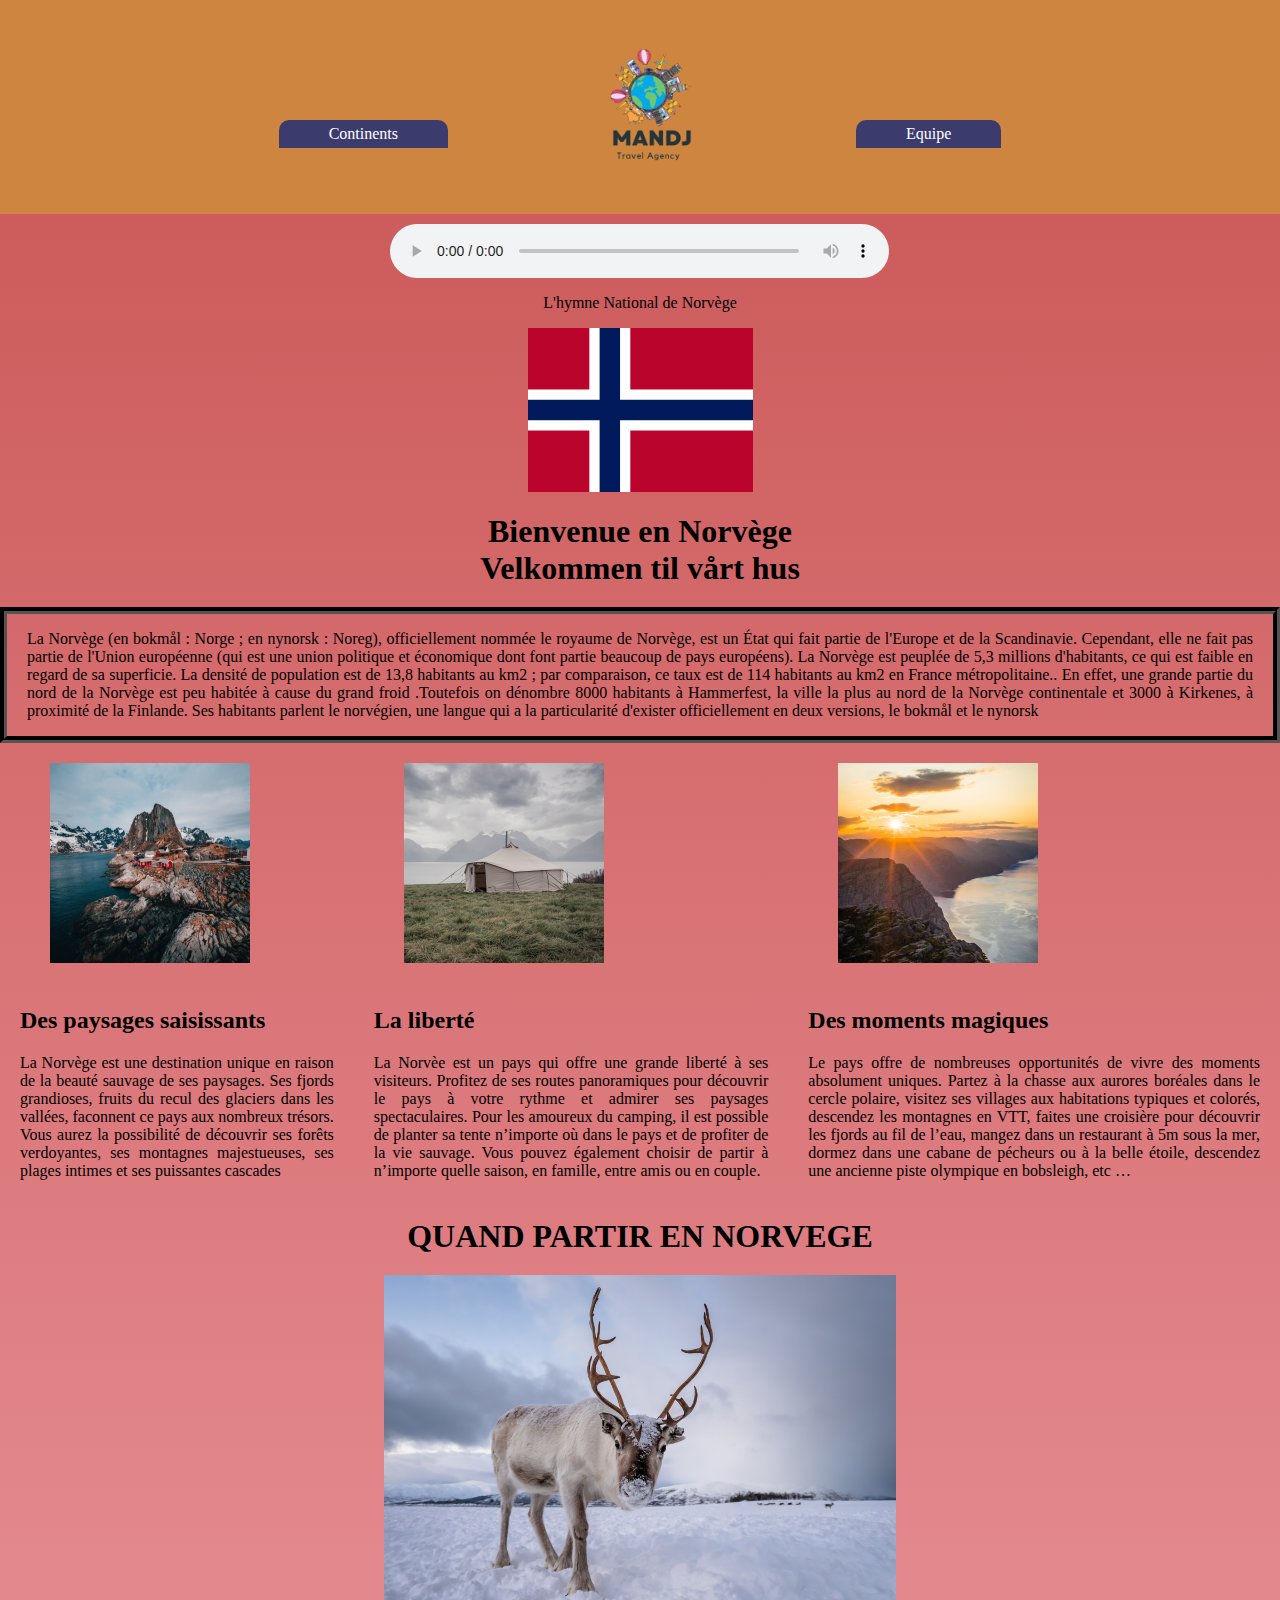
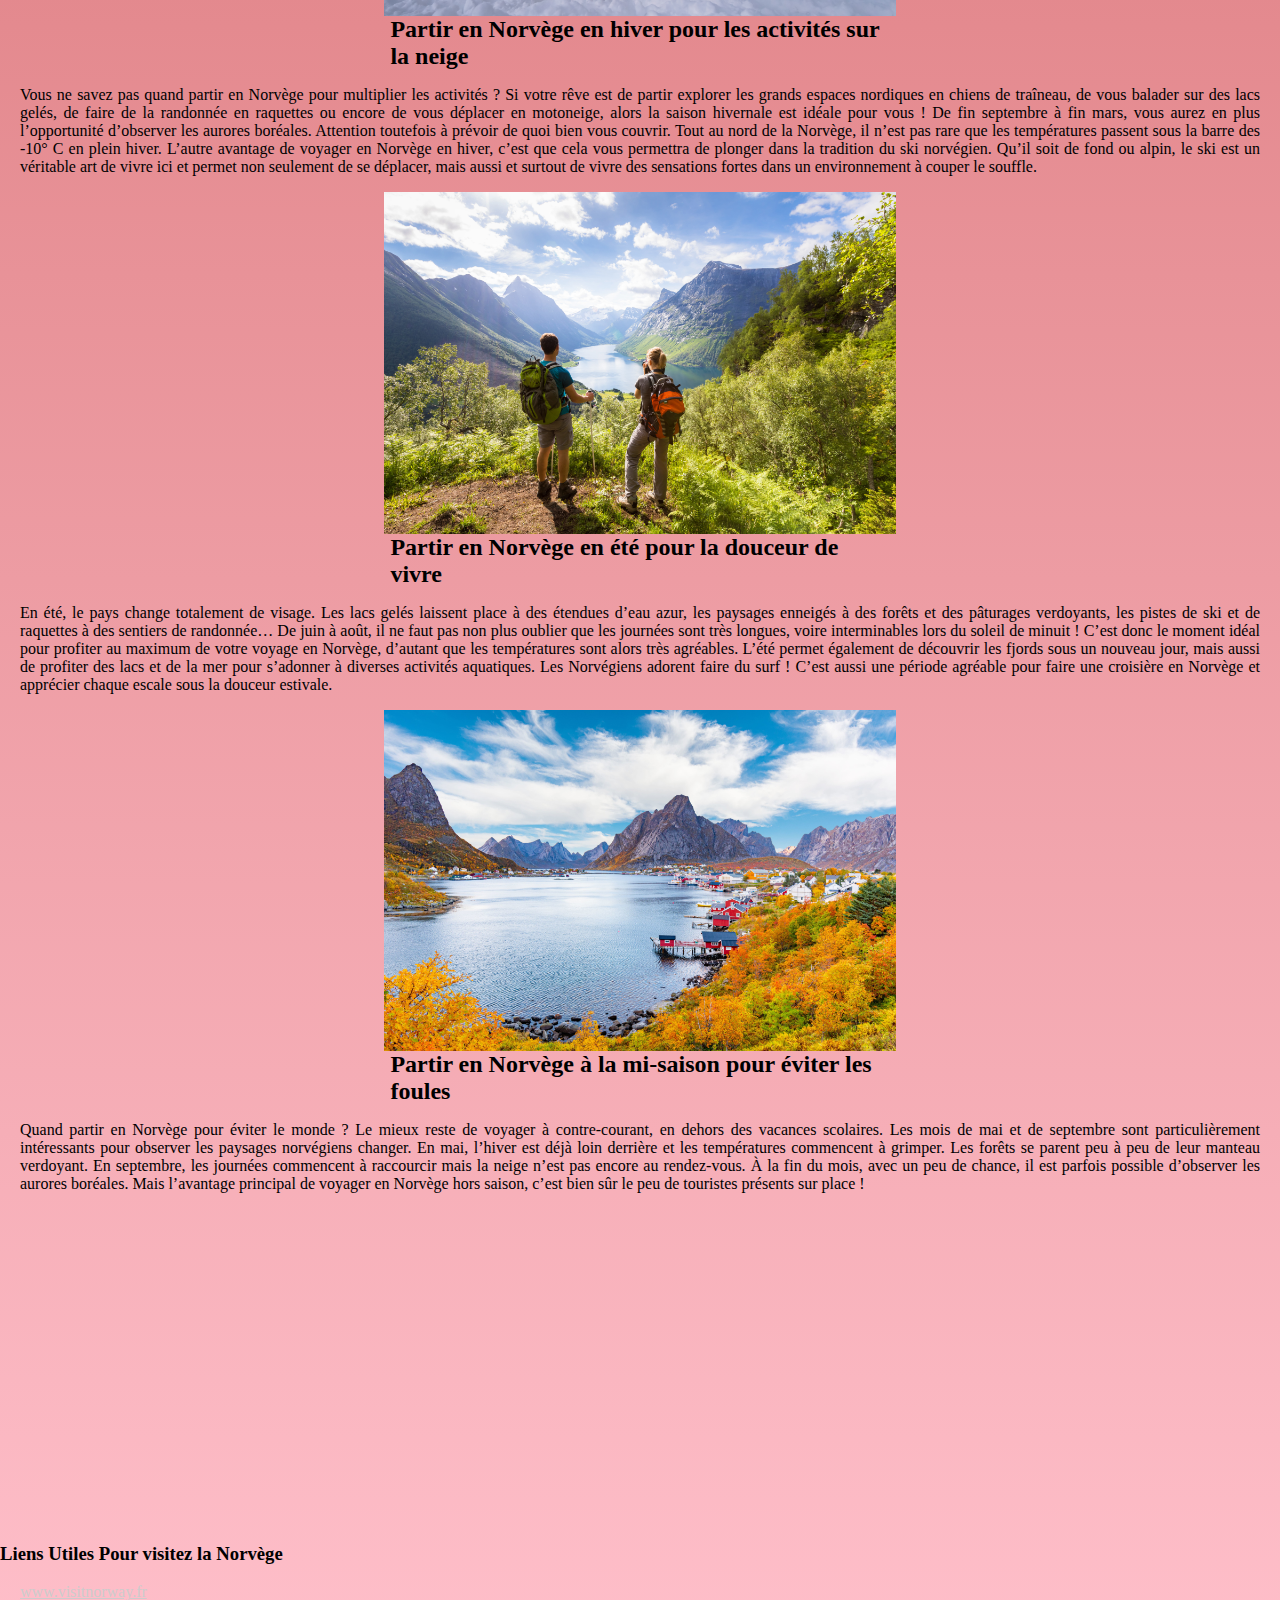
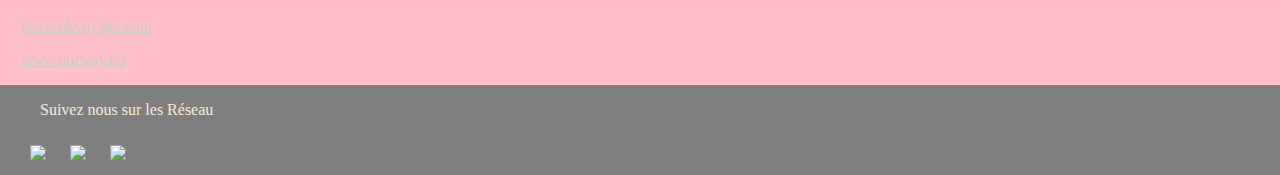
==== index.html @ 5c53744e "First push" ====
<!doctype html>
<html lang="FR">

<head>
    <meta charset="utf-8">
    <title>Norvège</title>
    <meta content="width=device-width, initial-scale=1" name="viewport" />
    <!-- CSS -->
    <link rel="stylesheet" href="css/main.css">
    <link rel="short icon" href="images/img/Flag_of_Norway.svg.png">
</head>

<body>
<!-- le MENU HEADER -->
<header>
    <ul id="menu">
        <li class="menu-1"><a href="#">Continents</a>
            <ul>
                <li><a href="#">Asie</a>
                    <ul>
                        <li><img class="imgflag" src="img/Accueil/chine.png"><a href="Chine.html">Chine</a></li>
                    </ul>
                </li>
                <li><a href="#">Europe</a>
                    <ul>
                        <li><img class="imgflag" src="img/Accueil/Norway.png"><a href="Norvege.html">Norvège</a></li>
                        <li><img class="imgflag" src="img/Accueil/grece.png"><a href="grece.html">Grèce</a></li>
                    </ul>
                </li>
                <li><a href="#">Amérique</a>
                    <ul>
                        <li><img class="imgflag" src="img/Accueil/urg.png"><a href="uruguay.html">Uruguay</a></li>
                    </ul>
                <li><a href="#">AFRIQUE</a>
                    <ul>
                        <li><img class="imgflag" src="img/Accueil/kenya.png"><a href="Kenya.html">Kenya</a></li>
                    </ul>
                </li>
            </ul>
        </li>
        <li>
            <a href="index.html"><img id="logoheader" src="img/Accueil/LOGOagence.png"></a>
        </li>
        <li class="menu-2"><a href="#">Equipe</a>
            <ul>
                <li><a href="#">Neiji</a>
                    <ul>
                        <li><img class="imgflag" src="img/Accueil/chine.png"><a href="Chine.html">Chine</a></li>
                    </ul>
                </li>
                <li><a href="#">Azdine</a>
                    <ul>
                        <li><img class="imgflag" src="img/Accueil/grece.png"><a href="grece.html">Grèce</a></li>
                    </ul>
                </li>
                <li><a href="#">Malik</a>
                    <ul>
                        <li><img class="imgflag" src="img/Accueil/Norway.png"><a href="Norvege.html">Norvège</a></li>
                    </ul>
                <li><a href="#">Nicolas</a>
                    <ul>
                        <li><img class="imgflag" src="img/Accueil/urg.png"><a href="uruguay.html">Uruguay</a></li>
                    </ul>
                <li><a href="#">Djamel</a>
                    <ul>
                        <li><img class="imgflag" src="img/Accueil/kenya.png"><a href="Kenya.html">kenya</a></li>
                    </ul>
                </li>
            </ul>
        </li>
    </ul>
</header>
<!-- le MENU HEADER -->




<main>
    <audio controls>
        <source src="/images/img/Hymne%20national%20de%20Norvège%20-%20Norges%20nasjonalsang%20(NOFR%20paroles).mp3" type="audio/ogg">
    </audio>
    <p class="hymne">L'hymne National de Norvège</p>

    <img CLASS="THEFLAG" src="img/Flag_of_Norway.svg.png">
    <h1>Bienvenue en Norvège <br>

        Velkommen til vårt hus</h1>
    <div class="cont">
        <section>
            <p>La Norvège (en bokmål : Norge ; en nynorsk : Noreg), officiellement nommée le royaume de Norvège, est
                un État qui fait partie de l'Europe et de la Scandinavie. Cependant, elle ne fait pas partie de
                l'Union européenne (qui est une union politique et économique dont font partie beaucoup de pays
                européens).
                La Norvège est peuplée de 5,3 millions d'habitants, ce qui est faible en regard de sa superficie. La
                densité de population est de 13,8 habitants au km2 ; par comparaison, ce taux est de 114 habitants
                au km2 en France métropolitaine.. En effet, une grande partie du nord de la Norvège est peu habitée
                à cause du grand froid .Toutefois on dénombre 8000 habitants à Hammerfest, la ville la plus au nord
                de la Norvège continentale et 3000 à Kirkenes, à proximité de la Finlande.
                Ses habitants parlent le norvégien, une langue qui a la particularité d'exister officiellement en
                deux versions, le bokmål et le nynorsk
            </p>
        </section>
    </div>


    <div class="photo-flex">
        <div class="nor">
            <img  class="Image1" src="img/Norvage.jpg"/>
            <h2>Des paysages saisissants</h2>
            <p>La Norvège est une destination unique en raison de la beauté sauvage de ses paysages. Ses fjords

                grandioses, fruits du recul des glaciers dans les vallées, faconnent ce pays aux nombreux trésors. Vous
                aurez la possibilité de découvrir ses forêts verdoyantes, ses montagnes majestueuses, ses plages intimes
                et ses puissantes cascades</p>
        </div>

        <div>
            <img  class="Image2" src="img/NORVAGE 2.jpg">
            <h2>La liberté</h2>
            <p>La Norvèe est un pays qui offre une grande liberté à ses visiteurs. Profitez de ses routes panoramiques
                pour découvrir le pays à votre rythme et admirer ses paysages spectaculaires. Pour les amoureux du
                camping, il est possible de planter sa tente n’importe où dans le pays et de profiter de la vie sauvage.
                Vous pouvez également choisir de partir à n’importe quelle saison, en famille, entre amis ou en couple.
            </p>
        </div>

        <div>
            <img  class="Image3" src="img/norvage3.jpg">
            <h2>Des moments magiques</h2>
            <p>Le pays offre de nombreuses opportunités de vivre des moments absolument uniques. Partez à la chasse aux
                aurores boréales dans le cercle polaire, visitez ses villages aux habitations typiques et colorés,
                descendez les montagnes en VTT, faites une croisière pour découvrir les fjords au fil de l’eau, mangez
                dans un restaurant à 5m sous la mer, dormez dans une cabane de pécheurs ou à la belle étoile, descendez
                une ancienne piste olympique en bobsleigh, etc …</p>
        </div>

    </div>
    <h1>QUAND PARTIR EN NORVEGE</h1>
    <img class="imagedenorvege" src="img/imagedenorvagee.jpeg">
    <h2 class="imagepaysage">Partir en Norvège en hiver pour les activités sur la neige</h2>
    <p>Vous ne savez pas quand partir en Norvège pour multiplier les activités ? Si votre rêve est de partir explorer les grands espaces nordiques en chiens de traîneau, de vous balader sur des lacs gelés,
        de faire de la randonnée en raquettes ou encore de vous déplacer en motoneige, alors la saison hivernale est idéale pour vous ! De fin septembre à fin mars, vous aurez en plus l’opportunité d’observer les aurores boréales. Attention toutefois à prévoir de quoi bien vous couvrir. Tout au nord de la Norvège, il n’est pas rare que les températures passent sous la barre des -10° C en plein hiver. L’autre avantage de voyager en Norvège en hiver, c’est que cela vous permettra de plonger dans la tradition du ski norvégien. Qu’il soit de fond ou alpin, le ski est un véritable art de vivre ici et permet non seulement de se déplacer,
        mais aussi et surtout de vivre des sensations fortes dans un environnement à couper le souffle.</p>

    <img class="imagedenorvege" src="img/imagedenorvege2.jpeg">
    <h2 class="imagepaysage" >Partir en Norvège en été pour la douceur de vivre</h2>
    <p>En été, le pays change totalement de visage. Les lacs gelés laissent place à des étendues d’eau azur, les paysages enneigés à des forêts et des pâturages verdoyants, les pistes de ski et de raquettes à des sentiers de randonnée… De juin à août, il ne faut pas non plus oublier que les journées sont très longues,
        voire interminables lors du soleil de minuit ! C’est donc le moment idéal pour profiter au maximum de votre voyage en Norvège, d’autant que les températures sont alors très agréables. L’été permet également de découvrir les fjords sous un nouveau jour, mais aussi de profiter des lacs et de la mer pour s’adonner à diverses activités aquatiques. Les Norvégiens adorent faire du surf !
        C’est aussi une période agréable pour faire une croisière en Norvège et apprécier chaque escale sous la douceur estivale.</p>

    <img class="imagedenorvege" src="img/imagedenorvege3.jpeg">
    <h2 class="imagepaysage">Partir en Norvège à la mi-saison pour éviter les foules</h2>
    <p>Quand partir en Norvège pour éviter le monde ? Le mieux reste de voyager à contre-courant, en dehors des vacances scolaires. Les mois de mai et de septembre sont particulièrement intéressants pour observer les paysages norvégiens changer. En mai, l’hiver est déjà loin derrière et les températures commencent à grimper. Les forêts se parent peu à peu de leur manteau verdoyant. En septembre, les journées commencent à raccourcir mais la neige n’est pas encore au rendez-vous. À la fin du mois, avec un peu de chance, il est parfois possible d’observer les aurores boréales. Mais l’avantage principal de voyager en Norvège hors saison, c’est bien sûr le peu de touristes présents sur place !</p>

    <iframe  class="videoytb" width="560" height="315" src="https://www.youtube.com/embed/TuOIW144_BY" title="YouTube video player" frameborder="0" allow="accelerometer; autoplay; clipboard-write; encrypted-media; gyroscope; picture-in-picture" allowfullscreen></iframe>


    <h3>Liens Utiles Pour visitez la Norvège</h3>
    <p>
        <a href="https://www.visitnorway.fr/planifier-voyage-norvege/astuces/" target="_blank"> www.visitnorway.fr</a>
    </p>
    <p>
        <a href="https://www.okvoyage.com/post/norvege/" target="_blank"> www.okvoyage.com</a>
    </p>
    <p>
        <a href="https://www.norway.no/fr/france/services-info/planifier-ses-vacances-en-norvege/" target="_blank">www.norway.no</a>
    </p>

</main>

<footer>
    <section class="copyright">
        <p>Suivez nous sur les Réseau</p>
        <img class="img"  src="images/Accueil/Twitter_icon-icons.com_66803.ico" width="20px">
        <img class="img"   src="images/Accueil/insta.ico" width="20px">
        <img  class="img"  src="images/Accueil/linkdi.ico" width="20px">
    </section>

</footer>


</body>
</html>
---- css/main.css ----
html,body
{
  padding:0;
  margin:0;
  height:auto;
  width: 100%;
  display: flex;
  flex-direction: column;

}
header
{
  background-color: peru;
  display: flex;
  justify-content: space-evenly;
}

/* CSS Pour le menu --
---
 */
#menu, #menu ul {
  padding:0;
  margin:0;
  list-style: none;
  text-align: center;
}
#logoheader{
  width: 200px;
}
#menu li {
  display:inline-block;
  vertical-align: top;
  position: relative;

}
#menu li li {
  display:inherit;
}
#menu ul li a{
  width: 160px;
}
#menu a {
  display:block;
  padding:5px 50px;
  text-decoration: none;
  color:#fff;
  font-family: 'TravelingTypewriter';
}
.imgflag {
  width: 40px;
  float: left;
  padding-right: 3px;
}
#menu ul li a {
  padding:5px 8px;
}
#menu ul {
  position: absolute;
  z-index: 1000;
  min-width:100%;
  white-space: nowrap;
  text-align: left;
}
#menu ul ul {
  left:100%;
  top:0;
  overflow: hidden;
  max-width: 0;
  min-width: 0;
  transition: 0.3s all;
}
#menu ul li:hover ul {
  max-width: 50em;
}
#menu ul li {
  max-height:0;
  overflow: hidden;
  transition:all 0.8s;
}
#menu li li li {
  max-height: inherit;
}
#menu li:hover li {
  max-height: 15em;
  overflow: visible;
}
/* background des liens menus */
.menu-1 {
  background-color:  #3c3b6e;
  border-top-right-radius: 10px;
  border-top-left-radius: 10px;
  margin-top:120px;
  margin-right:50px;
}
.menu-1 li {
  background:dimgray;
}
.menu-1 ul{
  border-top-right-radius: 10px;
  border-bottom-right-radius: 10px;
}
.menu-1 li:hover {
  background:red;
}
.menu-2 {
  background-color: #3c3b6e;
  border-top-right-radius: 10px;
  border-top-left-radius: 10px;
  margin-top:120px;
  margin-left:50px;
}
.menu-2 li {
  background:dimgray;
}
.menu-2 li:hover {
  background:red;
}
.menu-2 ul{
  border-top-right-radius: 10px;
  border-bottom-right-radius: 10px;
}

/* Fin  CSS Pour le menu --
---
 */

h1 {
  text-align: center;
  margin-bottom: 20PX;
  MARGIN-TOP: revert;
}
h2
{
  margin-left: 20px;
}
.hymne
{
  text-align: center;
}
/* css sur le main
-------------------

 */

main{
  background: linear-gradient(indianred, pink);

}
.THEFLAG
{
  display: block;
  margin: 0 auto;
}
.cont
{
  border: 7px groove black;
}
p
{
  margin-left: 20px;
  margin-right: 20px;
  text-align: justify;
  text-size-adjust: 20px;
}
.Image1

{
  margin-left: 50PX;
  margin-top: 20PX;
  margin-bottom: 20px;
  width: 200px;
  margin-right: 20px;
}
.Image2{
  margin-left: 50PX;
  margin-top: 20PX;
  margin-bottom: 20px;
  width: 200px;
  margin-right: 20px;
}
.Image3
{
  margin-left: 50PX;
  margin-top: 20PX;
  margin-bottom: 20px;
  width: 200px;
  margin-right: 20px;
}
.photo-flex
{

 display: flex;

}

/*  FIN css sur le main
-------------------

 */
.img {
  padding: 10px;
}

.imagedenorvege
{

  display: block;
  width: 40%;
  margin: auto;
}
.imagepaysage
{
  display: block;
  width: 39%;
  margin: auto;
}

.videoytb
{ display: block;
  width: 39%;
  margin: auto;
  margin-bottom: 10px;
}
a:link {
  color: #ccc;
}
/* lien visité */
a:visited {
  color: #095484;
}
/* souris sur le lien */
a:hover {
  color: hotpink;
}
/* lien sélécté */
a:active {
  color: #800000;
}

/* Partie du pied de page
-------------------------
 */
footer{
  display: flex;
  justify-content: space-between;
  align-items: center;
  background-color: rgba(0, 0, 0, 0.5);
  width: 100%;
  color: antiquewhite;
}
.copyright{
  padding-left:20px;
}
.copyright p{
  font-family: 'Fragmentcore';
}

audio
{
  display: block;
  width: 39%;
  margin: auto;
  margin-bottom: 10px;
  margin-top: 10px;
}



@media all and (max-width: 760px) {
  #menu {
    display: flex;
    flex-direction: column;
  }

  #menu li {
    display: block;
  }

  #menu ul {
    position: static;
  }

  .photo-flex {
    flex-direction: column;
  }

  .photo-flex img {
    display: block;
    margin: 0 auto;
    width: 40%;
    margin-top: 20px;
  }

  .THEFLAG {
    display: block;
    margin: 0 auto;
  }

  p {
    font-size: 2em;

  }
  audio
  {
    margin-top: 20px;
  }
  .menu-2 {
    margin-bottom: 50%;

  }
}
  /* styles pour les écrans de moins de 768px de large */
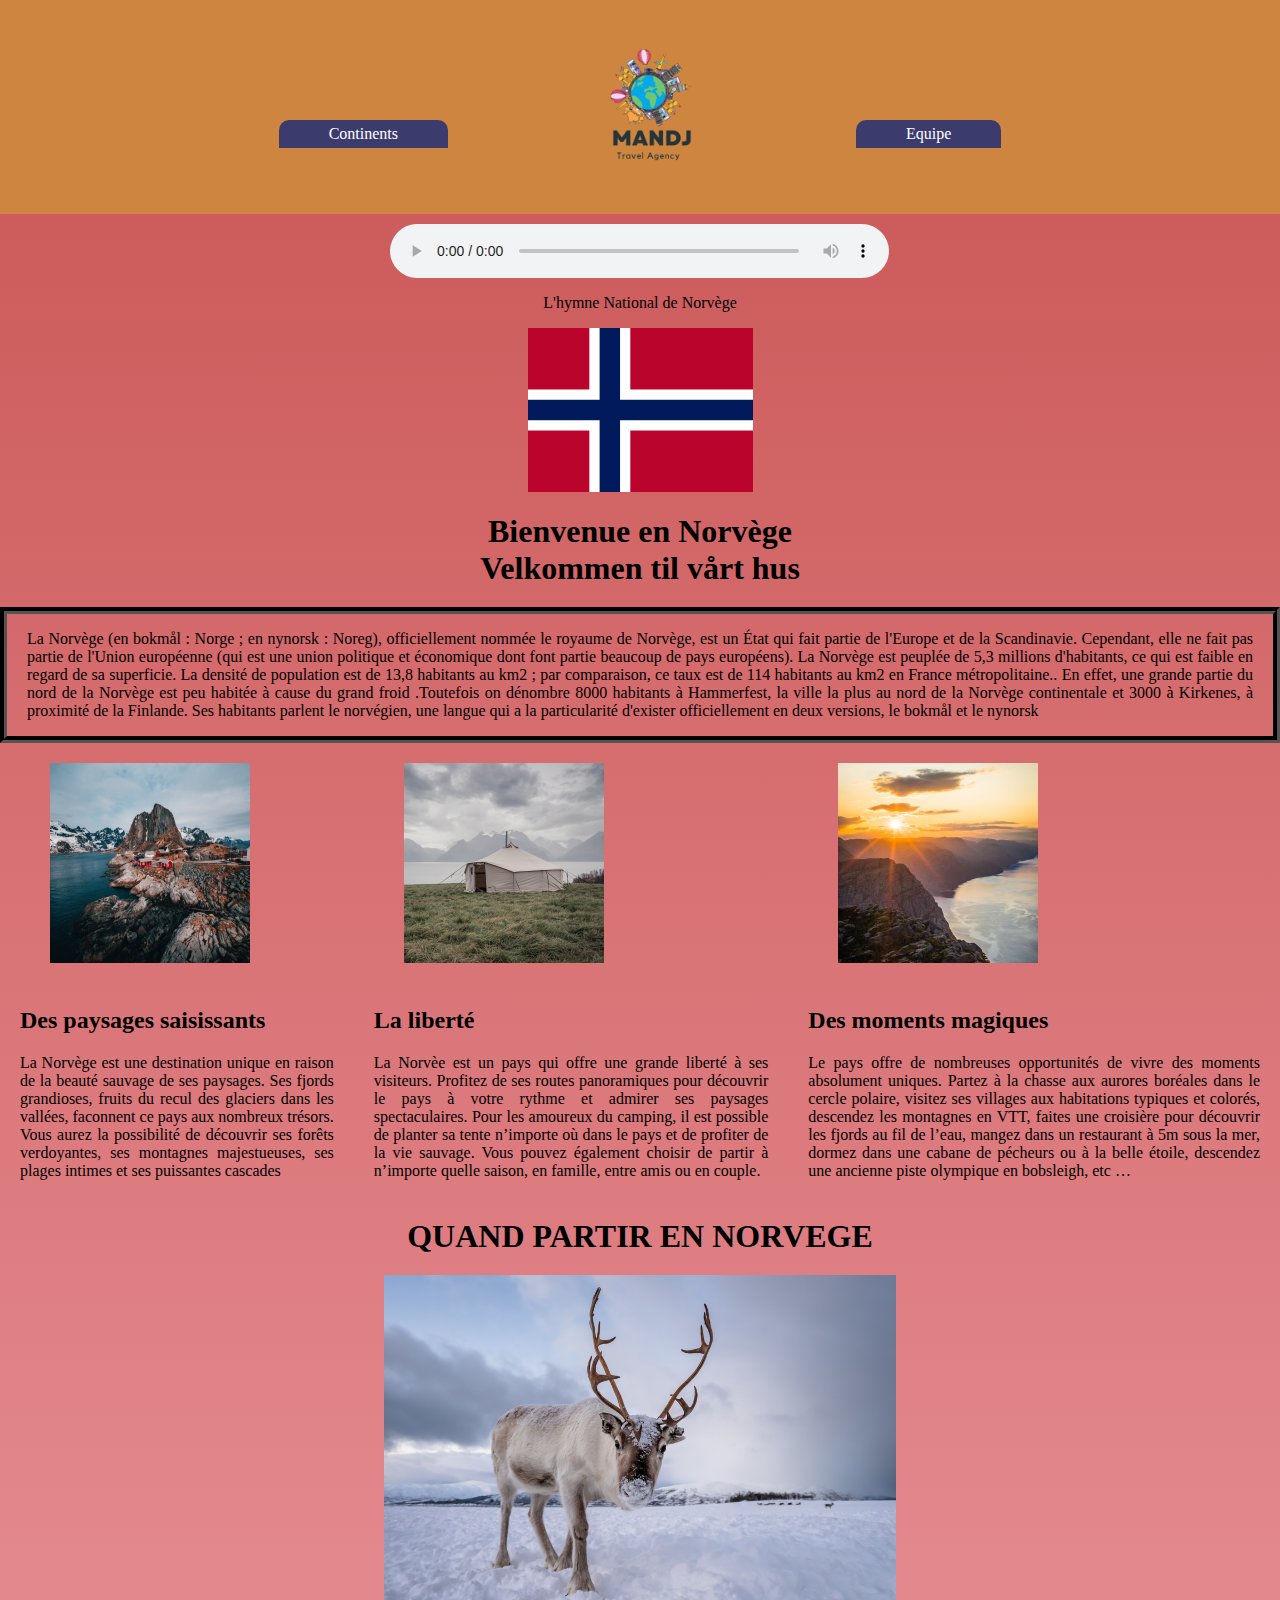
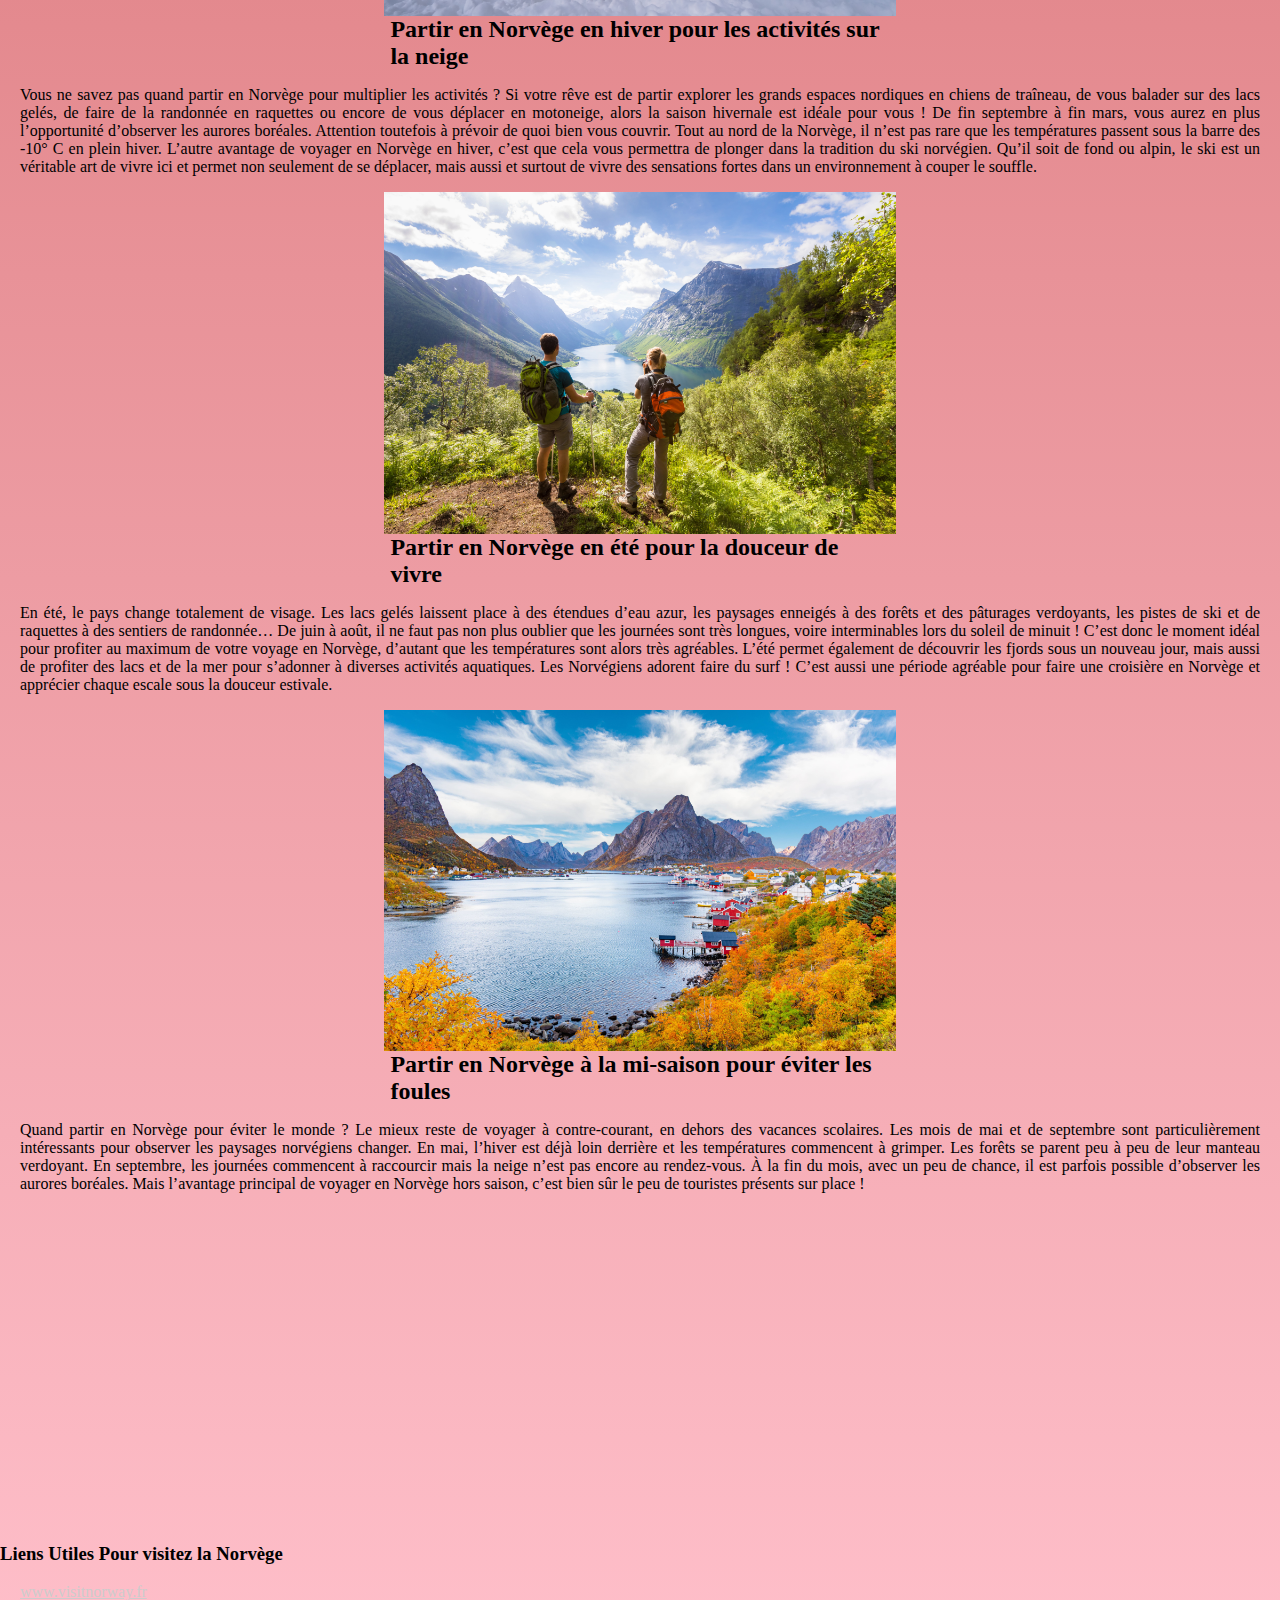
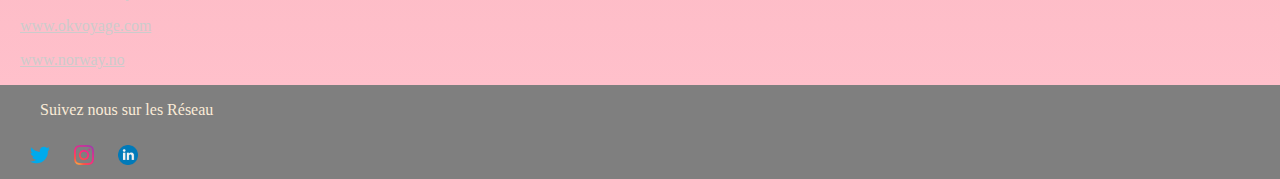
==== commit e7f2c783: "last push" ====
--- a/index.html
+++ b/index.html
@@ -39,7 +39,7 @@
             </ul>
         </li>
         <li>
-            <a href="index.html"><img id="logoheader" src="img/Accueil/LOGOagence.png"></a>
+            <a href="Accueil.html"><img id="logoheader" src="img/Accueil/LOGOagence.png"></a>
         </li>
         <li class="menu-2"><a href="#">Equipe</a>
             <ul>
@@ -171,9 +171,9 @@
 <footer>
     <section class="copyright">
         <p>Suivez nous sur les Réseau</p>
-        <img class="img"  src="images/Accueil/Twitter_icon-icons.com_66803.ico" width="20px">
-        <img class="img"   src="images/Accueil/insta.ico" width="20px">
-        <img  class="img"  src="images/Accueil/linkdi.ico" width="20px">
+        <img class="img"  src="img/Accueil/Twitter_icon-icons.com_66803.ico">
+        <img class="img"   src="img/Accueil/insta.ico">
+        <img  class="img"  src="img/Accueil/linkdi.ico">
     </section>
 
 </footer>
--- a/css/main.css
+++ b/css/main.css
@@ -199,6 +199,7 @@
  */
 .img {
   padding: 10px;
+  width: 20px;
 }
 
 .imagedenorvege
@@ -265,50 +266,77 @@
 }
 
 
+/* styles pour les écrans de moins de 768px de large */
 
 @media all and (max-width: 760px) {
+  /* Définition de l'élément #menu en tant qu'élément de flex */
   #menu {
     display: flex;
     flex-direction: column;
   }
 
+  /* Affichage des éléments li de #menu en tant que blocs */
   #menu li {
     display: block;
   }
 
+  /* Positionnement statique des éléments ul de #menu */
   #menu ul {
     position: static;
   }
 
+  /* Définition de la classe .menu-1 qui ajoute une marge en haut et à droite */
+  .menu-1 {
+    margin-top: 5px;
+    margin-right: 0px;
+  }
+
+  /* Définition de la classe .menu-2 qui ajoute une marge en haut, à gauche et en bas */
+  .menu-2 {
+    margin-top: 0px;
+    margin-left: 0px;
+    margin-bottom: 5px;
+  }
+
+  /* Définition de la classe .photo-flex qui positionne les éléments en colonne */
   .photo-flex {
     flex-direction: column;
   }
 
+  /* Affichage des images de la classe .photo-flex en tant que blocs, avec une largeur et une hauteur de 50% et une marge centrée */
   .photo-flex img {
     display: block;
     margin: 0 auto;
-    width: 40%;
+    width: 50%;
+    height: 50%;
     margin-top: 20px;
   }
 
+  /* Affichage de l'élément .THEFLAG en tant que bloc et centré */
   .THEFLAG {
     display: block;
     margin: 0 auto;
   }
 
+  /* Modification de la taille de police des éléments p */
   p {
-    font-size: 2em;
-
-  }
-  audio
+    font-size: 1em;
+  }
+
+  /* Ajout d'une marge en haut aux éléments audio */
+  audio {
+    margin-top: 20px;
+  }
+
+  /* Définition de la classe .videoytb qui ajoute une largeur et une hauteur de 50% */
+  .videoytb {
+    width: 50%;
+    height: 50%;
+
+  }
+  .img
   {
-    margin-top: 20px;
-  }
-  .menu-2 {
-    margin-bottom: 50%;
-
-  }
-}
-  /* styles pour les écrans de moins de 768px de large */
-
-
+    width: 40px;
+  }
+}
+
